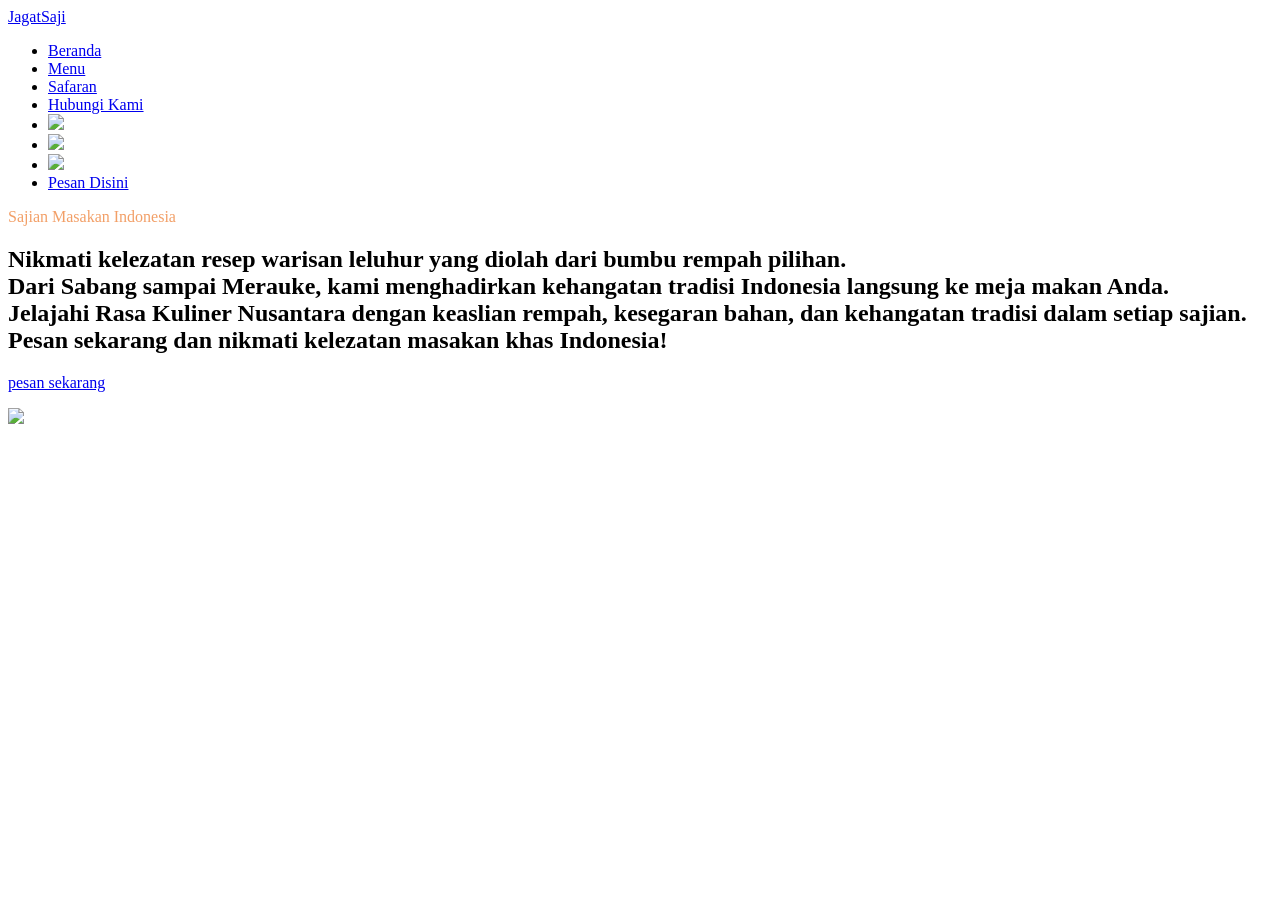
==== index.html @ 63491118 "Add initial HTML structure for Jagat Saji" ====
<!DOCTYPE html>
<html lang="en">
<head>
    <meta charset="UTF-8">
    <meta name="viewport" content="width=device-width, initial-scale=1.0">
    <title>Jagat Saji</title>
    <link rel="stylesheet" href="style.css">
</head>
<body>

    <nav>
        <div class="wrapper">
            <div class="logo">
                <a href="#JagatSaji">JagatSaji</a>
            </div>
            <div class="menu">
                <ul>
                    <li><a href="#home">Beranda</a></li>
                    <li><a href="#menu">Menu</a></li>
                    <li><a href="#offline">Safaran</a></li>
                    <li><a href="#partners" style="margin-right: 100px;">Hubungi Kami</a></li>
                    <li><img src="images/scr.png" style="width: 20px; height: auto; margin-right: 10px;"></li>
                    <li><img src="images/skun.png" style="width: 20px; height: auto; margin-right: 10px;"></li>
                    <li><img src="images/buy.png" style="width: 20px; height: auto; margin-right: 30px;"></li>
                    <li><a href="#" class="order">Pesan Disini</a></li>
                </ul>
            </div>
        </div>
    </nav>

    <div class="wrapper">
        <section id="home">
            <div class="kolom">
                <p style="color: rgba(237, 125, 49, 0.737);">Sajian Masakan Indonesia</p>
                <h2 class="deskripsi">Nikmati kelezatan resep warisan leluhur yang diolah dari bumbu rempah pilihan.<br>
                Dari Sabang sampai Merauke, kami menghadirkan kehangatan tradisi Indonesia langsung ke meja makan Anda.<br>
                Jelajahi Rasa Kuliner Nusantara dengan keaslian rempah, kesegaran bahan, dan kehangatan tradisi dalam setiap sajian.<br>
                Pesan sekarang dan nikmati kelezatan masakan khas Indonesia!</h2>
                <p></p>
                <p></p>
                <p><a href="#reservasi">pesan sekarang</a></p>
            </div>
            <img src="images/nusantara.avif" class="gambar">
        </section>
    </div>

</body>
</html>
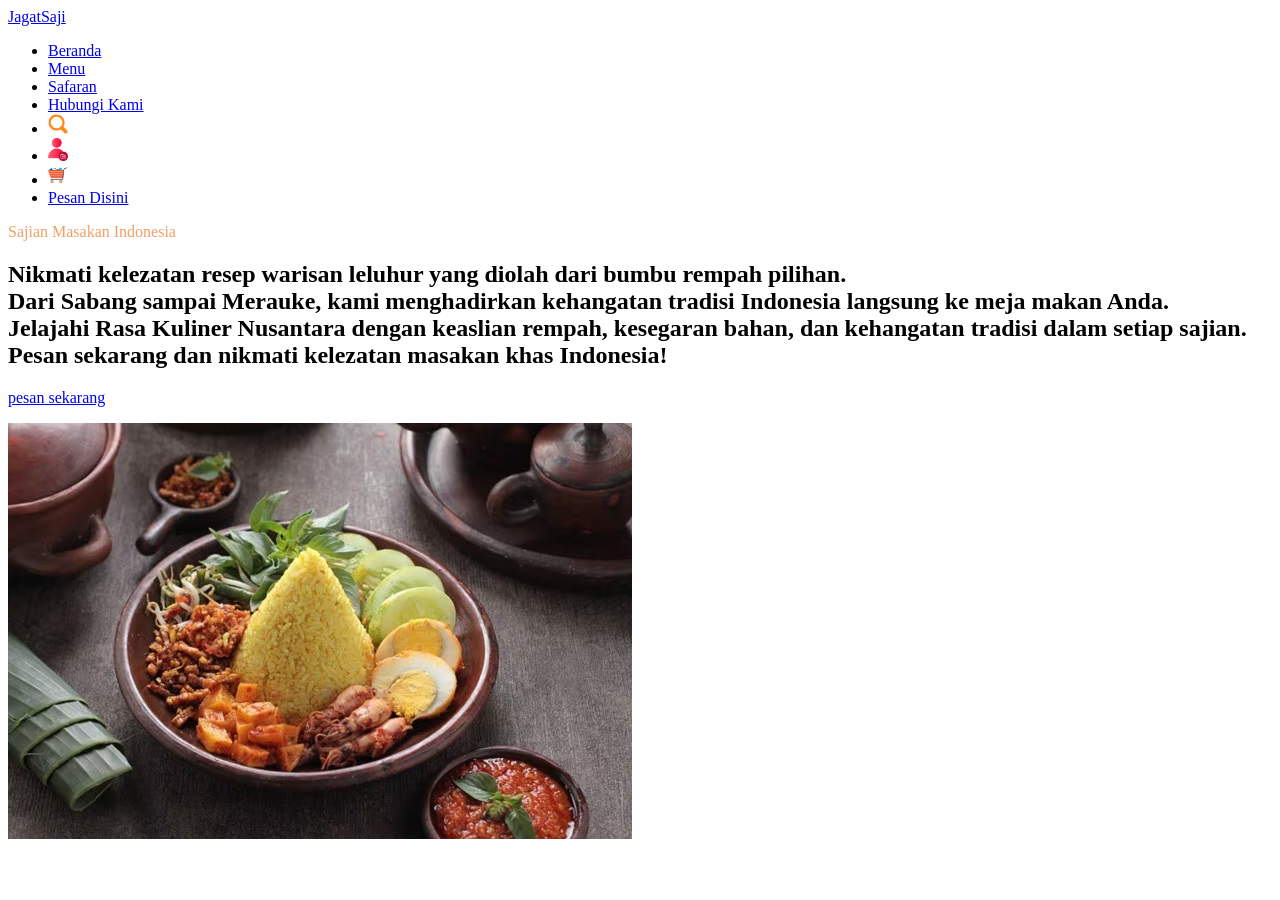
==== commit f617c677: "Update image sources in index.html" ====
--- a/index.html
+++ b/index.html
@@ -19,9 +19,9 @@
                     <li><a href="#menu">Menu</a></li>
                     <li><a href="#offline">Safaran</a></li>
                     <li><a href="#partners" style="margin-right: 100px;">Hubungi Kami</a></li>
-                    <li><img src="images/scr.png" style="width: 20px; height: auto; margin-right: 10px;"></li>
-                    <li><img src="images/skun.png" style="width: 20px; height: auto; margin-right: 10px;"></li>
-                    <li><img src="images/buy.png" style="width: 20px; height: auto; margin-right: 30px;"></li>
+                    <li><img src="scc.png" style="width: 20px; height: auto; margin-right: 10px;"></li>
+                    <li><img src="akun.png" style="width: 20px; height: auto; margin-right: 10px;"></li>
+                    <li><img src="buy.png" style="width: 20px; height: auto; margin-right: 30px;"></li>
                     <li><a href="#" class="order">Pesan Disini</a></li>
                 </ul>
             </div>
@@ -40,7 +40,7 @@
                 <p></p>
                 <p><a href="#reservasi">pesan sekarang</a></p>
             </div>
-            <img src="images/nusantara.avif" class="gambar">
+            <img src="nusantara.avif" class="gambar">
         </section>
     </div>
 
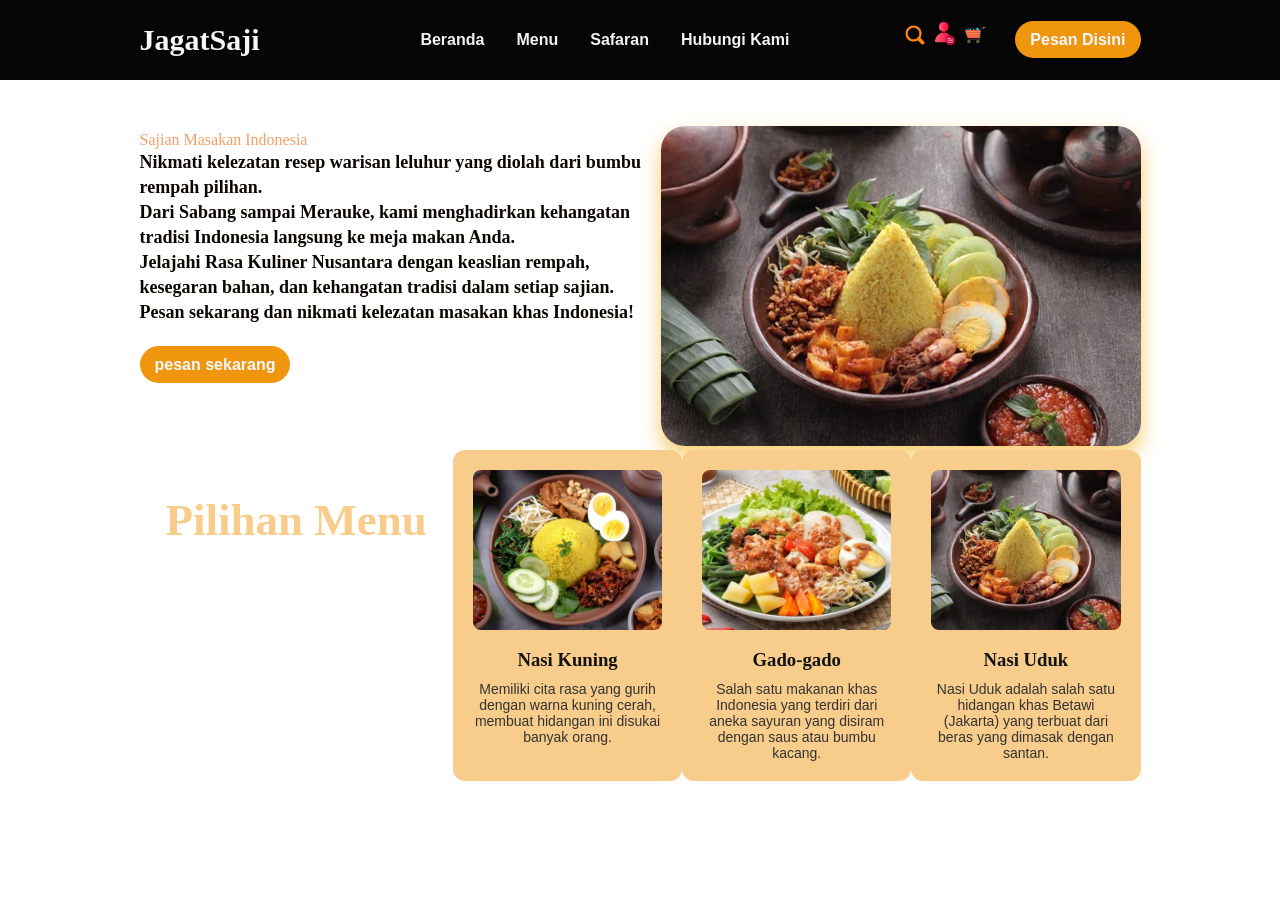
==== commit dde5af97: "Update stylesheet link and add menu section" ====
--- a/index.html
+++ b/index.html
@@ -4,7 +4,7 @@
     <meta charset="UTF-8">
     <meta name="viewport" content="width=device-width, initial-scale=1.0">
     <title>Jagat Saji</title>
-    <link rel="stylesheet" href="style.css">
+    <link rel="stylesheet" href="styles.css">
 </head>
 <body>
 
@@ -36,13 +36,36 @@
                 Dari Sabang sampai Merauke, kami menghadirkan kehangatan tradisi Indonesia langsung ke meja makan Anda.<br>
                 Jelajahi Rasa Kuliner Nusantara dengan keaslian rempah, kesegaran bahan, dan kehangatan tradisi dalam setiap sajian.<br>
                 Pesan sekarang dan nikmati kelezatan masakan khas Indonesia!</h2>
-                <p></p>
-                <p></p>
-                <p><a href="#reservasi">pesan sekarang</a></p>
+                <p><a href="#reservasi" class="reservasi">pesan sekarang</a></p>
             </div>
             <img src="nusantara.avif" class="gambar">
         </section>
     </div>
 
+    <div class="wrapper">
+        <section id="menu">
+            <h2 align="center" style="color: #f8cc8a; margin-top: 40px; margin-bottom: 30px;">Pilihan Menu</h2>
+            
+            <div style="display: flex; justify-content: space-between;">
+                <div style="background-color: #f8cc8a; border-radius: 12px; padding: 20px; width: 30%; text-align: center;">
+                    <img src="nusantara.jpg" style="width: 100%; height: 160px; object-fit: cover; border-radius: 8px;">
+                    <h3 style="font-family: 'Times New Roman', serif; margin: 15px 0 10px 0; color: #121212;">Nasi Kuning</h3>
+                    <p style="font-family: Arial, sans-serif; font-size: 14px; color: #333;">Memiliki cita rasa yang gurih dengan warna kuning cerah, membuat hidangan ini disukai banyak orang.</p>
+                </div>
+
+                <div style="background-color: #f8cc8a; border-radius: 12px; padding: 20px; width: 30%; text-align: center;">
+                    <img src="gado-gado.jpg" style="width: 100%; height: 160px; object-fit: cover; border-radius: 8px;">
+                    <h3 style="font-family: 'Times New Roman', serif; margin: 15px 0 10px 0; color: #121212;">Gado-gado</h3>
+                    <p style="font-family: Arial, sans-serif; font-size: 14px; color: #333;">Salah satu makanan khas Indonesia yang terdiri dari aneka sayuran yang disiram dengan saus atau bumbu kacang.</p>
+                </div>
+                <div style="background-color: #f8cc8a; border-radius: 12px; padding: 20px; width: 30%; text-align: center;">
+                    <img src="nusantara.avif" style="width: 100%; height: 160px; object-fit: cover; border-radius: 8px;">
+                    <h3 style="font-family: 'Times New Roman', serif; margin: 15px 0 10px 0; color: #121212;">Nasi Uduk</h3>
+                    <p style="font-family: Arial, sans-serif; font-size: 14px; color: #333;">Nasi Uduk adalah salah satu hidangan khas Betawi (Jakarta) yang terbuat dari beras yang dimasak dengan santan.</p>
+                </div>
+            </div>
+        </section>
+    </div>
+
 </body>
 </html>
--- a/styles.css
+++ b/styles.css
@@ -0,0 +1,139 @@
+* {
+    text-decoration: none;
+    margin: 0px;
+    padding: 0px;
+}
+
+body {
+    margin: 0px;
+    padding: 0px;
+    font-family: 'Arial';
+}
+
+.wrapper {
+    width: 1001px;
+    margin: auto;
+    position: relative;
+}
+
+.logo a {
+    font-size: 30px;
+    font-family: 'Cambria', Cochin, Georgia, Times, 'Times New Roman', serif;
+    font-weight: 800;
+    color: #f8f6f5;
+    float: left;
+}
+
+.menu {
+    float: right;
+}
+
+nav {
+    width: 100%;
+    margin: auto;
+    display: flex;
+    line-height: 80px;
+    position: sticky;
+    position: -webkit-sticky;
+    top: 0px;
+    background-color: rgb(5, 5, 5);
+    z-index: 1;
+}
+
+nav ul {
+    list-style-type: none;
+    margin: 0;
+    padding: 0;
+    overflow: hidden;
+}
+
+nav ul li {
+    float: left;
+}
+
+nav ul li a {
+    color: rgb(244, 242, 242);
+    font-weight: bold;
+    text-align: center;
+    padding: 0px 16px 0px 16px;
+    text-decoration: none;
+}
+
+nav ul li a:hover {
+    text-decoration: underline;
+}
+
+a.order {
+    background: #f0960e;
+    border-radius: 20px;
+    margin-top: 20px;
+    padding: 10px 15px 10px 15px;
+    color: aliceblue;
+    cursor: pointer;
+    font-weight: bold;
+}
+
+section {
+    margin: 0px;
+    display: flex;
+    margin-bottom: 0px;
+    margin-top: 0px;
+}
+
+.kolom {
+    text-align: left;
+    margin-top: 50px;
+    margin-bottom: 0px;
+    color: #121212;
+}
+
+.kolom .deskripsi {
+    font-size: 18px;
+    font-family: 'Times New Roman', Times, serif;
+    color: #0b0700;
+    line-height: 25px;
+    justify-content: first baseline;
+}
+
+.kolom p {
+    font-family: 'comic ms sans';
+    color: #0f0900;
+    line-height: 20px;
+}
+
+h2 {
+    font-family: 'comic ms sans';
+    font-weight: 700;
+    font-size: 45px;
+    margin-bottom: 30px;
+    color: #f8cc8a;
+    width: 100%;
+    line-height: 60px;
+}
+
+.gambar {
+    margin-top: 50px;
+    width: 480px;
+    height: auto;
+    float: right;
+    border-radius: 24px;
+    object-fit: cover;
+    box-shadow: 0 10px 20px rgba(246, 182, 44, 0.7);
+    transition: transform 0.3s ease;
+    flex: 1;
+    display: flex;
+    justify-content: center;
+    transform: translateY(-4px);
+    gap: 40px;
+}
+
+a.reservasi {
+    background: #f0960e;
+    border-radius: 20px;
+    margin-top: 20px;
+    padding: 10px 15px 10px 15px;
+    color: aliceblue;
+    cursor: pointer;
+    font-weight: bold;
+    font-family: Verdana, Geneva, Tahoma, sans-serif;
+  }
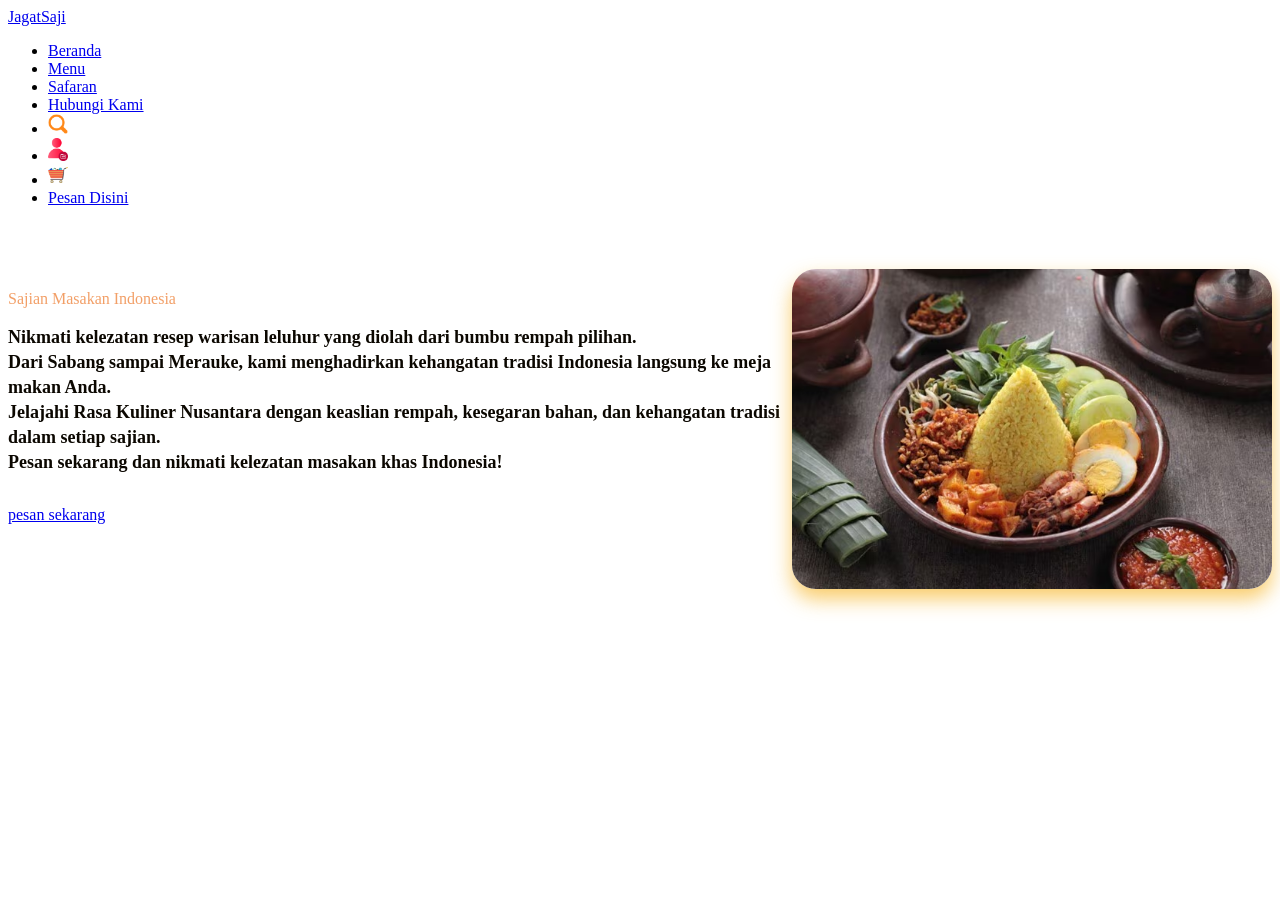
==== commit 9891c89b: "Fix stylesheet link and clean up HTML structure Updated stylesheet link and removed menu section." ====
--- a/index.html
+++ b/index.html
@@ -4,11 +4,13 @@
     <meta charset="UTF-8">
     <meta name="viewport" content="width=device-width, initial-scale=1.0">
     <title>Jagat Saji</title>
-    <link rel="stylesheet" href="styles.css">
+    <link rel="stylesheet" href="style.css">
 </head>
 <body>
 
+
     <nav>
+    
         <div class="wrapper">
             <div class="logo">
                 <a href="#JagatSaji">JagatSaji</a>
@@ -28,6 +30,7 @@
         </div>
     </nav>
 
+
     <div class="wrapper">
         <section id="home">
             <div class="kolom">
@@ -36,36 +39,13 @@
                 Dari Sabang sampai Merauke, kami menghadirkan kehangatan tradisi Indonesia langsung ke meja makan Anda.<br>
                 Jelajahi Rasa Kuliner Nusantara dengan keaslian rempah, kesegaran bahan, dan kehangatan tradisi dalam setiap sajian.<br>
                 Pesan sekarang dan nikmati kelezatan masakan khas Indonesia!</h2>
-                <p><a href="#reservasi" class="reservasi">pesan sekarang</a></p>
+                <p></p>
+                <p></p>
+                <p><a href="#reservasi">pesan sekarang</a></p>
             </div>
             <img src="nusantara.avif" class="gambar">
         </section>
     </div>
 
-    <div class="wrapper">
-        <section id="menu">
-            <h2 align="center" style="color: #f8cc8a; margin-top: 40px; margin-bottom: 30px;">Pilihan Menu</h2>
-            
-            <div style="display: flex; justify-content: space-between;">
-                <div style="background-color: #f8cc8a; border-radius: 12px; padding: 20px; width: 30%; text-align: center;">
-                    <img src="nusantara.jpg" style="width: 100%; height: 160px; object-fit: cover; border-radius: 8px;">
-                    <h3 style="font-family: 'Times New Roman', serif; margin: 15px 0 10px 0; color: #121212;">Nasi Kuning</h3>
-                    <p style="font-family: Arial, sans-serif; font-size: 14px; color: #333;">Memiliki cita rasa yang gurih dengan warna kuning cerah, membuat hidangan ini disukai banyak orang.</p>
-                </div>
-
-                <div style="background-color: #f8cc8a; border-radius: 12px; padding: 20px; width: 30%; text-align: center;">
-                    <img src="gado-gado.jpg" style="width: 100%; height: 160px; object-fit: cover; border-radius: 8px;">
-                    <h3 style="font-family: 'Times New Roman', serif; margin: 15px 0 10px 0; color: #121212;">Gado-gado</h3>
-                    <p style="font-family: Arial, sans-serif; font-size: 14px; color: #333;">Salah satu makanan khas Indonesia yang terdiri dari aneka sayuran yang disiram dengan saus atau bumbu kacang.</p>
-                </div>
-                <div style="background-color: #f8cc8a; border-radius: 12px; padding: 20px; width: 30%; text-align: center;">
-                    <img src="nusantara.avif" style="width: 100%; height: 160px; object-fit: cover; border-radius: 8px;">
-                    <h3 style="font-family: 'Times New Roman', serif; margin: 15px 0 10px 0; color: #121212;">Nasi Uduk</h3>
-                    <p style="font-family: Arial, sans-serif; font-size: 14px; color: #333;">Nasi Uduk adalah salah satu hidangan khas Betawi (Jakarta) yang terbuat dari beras yang dimasak dengan santan.</p>
-                </div>
-            </div>
-        </section>
-    </div>
-
 </body>
 </html>
--- a/style.css
+++ b/style.css
@@ -0,0 +1,64 @@
+section {
+    margin: 0px;
+    display: flex;
+    margin-bottom: 0px;
+    margin-top: 0px;
+}
+
+.kolom {
+    text-align: left;
+    margin-top: 50px;
+    margin-bottom: 0px;
+    color: #121212;
+}
+
+.kolom .deskripsi {
+    font-size: 18px;
+    font-family: 'Times New Roman', Times, serif;
+    color: #0b0700;
+    line-height: 25px;
+    justify-content: first baseline;
+}
+
+.kolom p {
+    font-family: 'comic ms sans';
+    color: #0f0900;
+    line-height: 20px;
+}
+
+h2 {
+    font-family: 'comic ms sans';
+    font-weight: 700;
+    font-size: 45px;
+    margin-bottom: 30px;
+    color: #f8cc8a;
+    width: 100%;
+    line-height: 60px;
+}
+
+.gambar {
+    margin-top: 50px;
+    width: 480px;
+    height: auto;
+    float: right;
+    border-radius: 24px;
+    object-fit: cover;
+    box-shadow: 0 10px 20px rgba(246, 182, 44, 0.7);
+    transition: transform 0.3s ease;
+    flex: 1;
+    display: flex;
+    justify-content: center;
+    transform: translateY(-4px);
+    gap: 40px;
+}
+
+a.reservasi {
+    background: #f0960e;
+    border-radius: 20px;
+    margin-top: 20px;
+    padding: 10px 15px 10px 15px;
+    color: aliceblue;
+    cursor: pointer;
+    font-weight: bold;
+    font-family: Verdana, Geneva, Tahoma, sans-serif;
+}
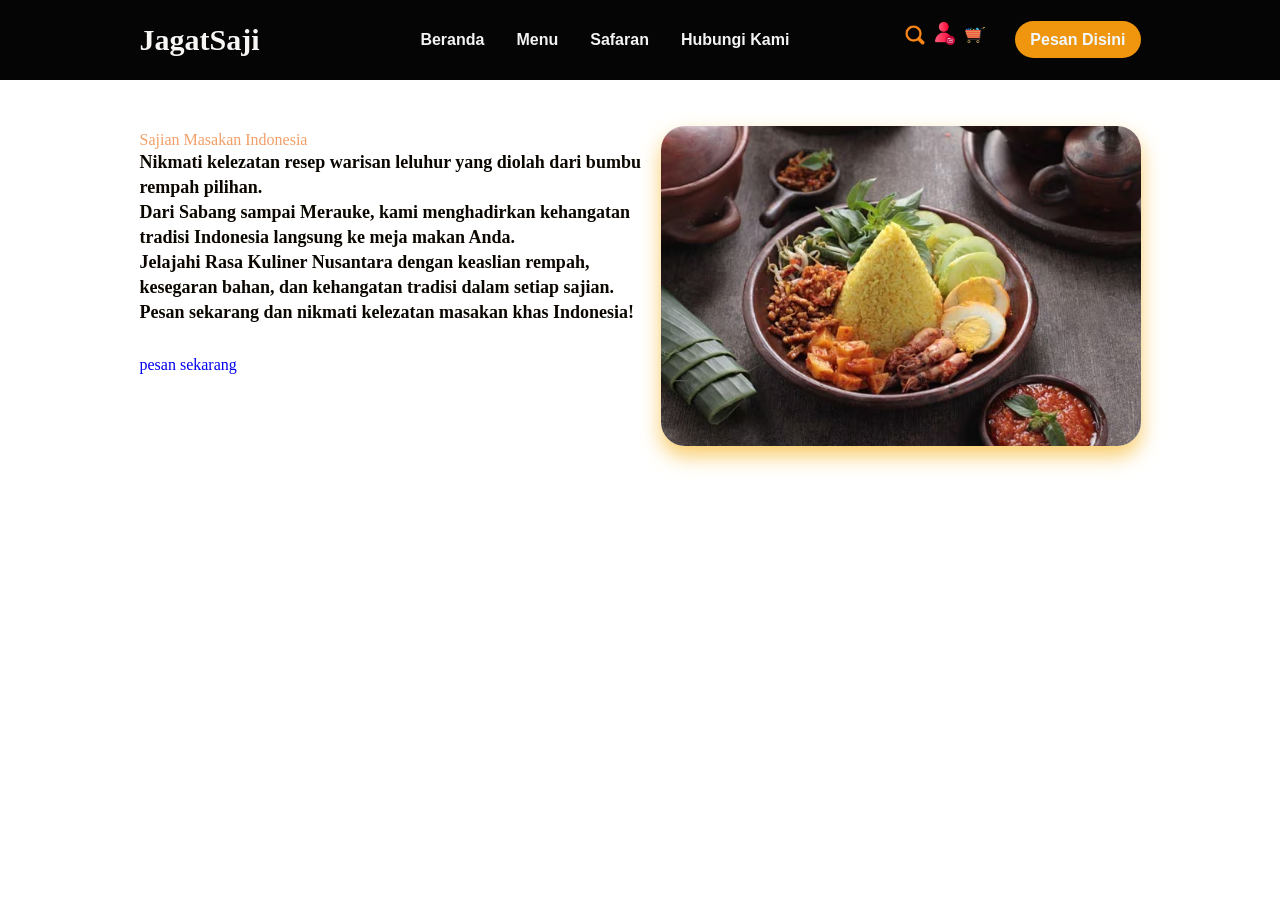
==== commit 46c201f1: "Rename stylesheet link from style.css to styles.css" ====
--- a/index.html
+++ b/index.html
@@ -4,7 +4,7 @@
     <meta charset="UTF-8">
     <meta name="viewport" content="width=device-width, initial-scale=1.0">
     <title>Jagat Saji</title>
-    <link rel="stylesheet" href="style.css">
+    <link rel="stylesheet" href="styles.css">
 </head>
 <body>
 
--- a/styles.css
+++ b/styles.css
@@ -0,0 +1,139 @@
+* {
+    text-decoration: none;
+    margin: 0px;
+    padding: 0px;
+}
+
+body {
+    margin: 0px;
+    padding: 0px;
+    font-family: 'Arial';
+}
+
+.wrapper {
+    width: 1001px;
+    margin: auto;
+    position: relative;
+}
+
+.logo a {
+    font-size: 30px;
+    font-family: 'Cambria', Cochin, Georgia, Times, 'Times New Roman', serif;
+    font-weight: 800;
+    color: #f8f6f5;
+    float: left;
+}
+
+.menu {
+    float: right;
+}
+
+nav {
+    width: 100%;
+    margin: auto;
+    display: flex;
+    line-height: 80px;
+    position: sticky;
+    position: -webkit-sticky;
+    top: 0px;
+    background-color: rgb(5, 5, 5);
+    z-index: 1;
+}
+
+nav ul {
+    list-style-type: none;
+    margin: 0;
+    padding: 0;
+    overflow: hidden;
+}
+
+nav ul li {
+    float: left;
+}
+
+nav ul li a {
+    color: rgb(244, 242, 242);
+    font-weight: bold;
+    text-align: center;
+    padding: 0px 16px 0px 16px;
+    text-decoration: none;
+}
+
+nav ul li a:hover {
+    text-decoration: underline;
+}
+
+a.order {
+    background: #f0960e;
+    border-radius: 20px;
+    margin-top: 20px;
+    padding: 10px 15px 10px 15px;
+    color: aliceblue;
+    cursor: pointer;
+    font-weight: bold;
+}
+
+section {
+    margin: 0px;
+    display: flex;
+    margin-bottom: 0px;
+    margin-top: 0px;
+}
+
+.kolom {
+    text-align: left;
+    margin-top: 50px;
+    margin-bottom: 0px;
+    color: #121212;
+}
+
+.kolom .deskripsi {
+    font-size: 18px;
+    font-family: 'Times New Roman', Times, serif;
+    color: #0b0700;
+    line-height: 25px;
+    justify-content: first baseline;
+}
+
+.kolom p {
+    font-family: 'comic ms sans';
+    color: #0f0900;
+    line-height: 20px;
+}
+
+h2 {
+    font-family: 'comic ms sans';
+    font-weight: 700;
+    font-size: 45px;
+    margin-bottom: 30px;
+    color: #f8cc8a;
+    width: 100%;
+    line-height: 60px;
+}
+
+.gambar {
+    margin-top: 50px;
+    width: 480px;
+    height: auto;
+    float: right;
+    border-radius: 24px;
+    object-fit: cover;
+    box-shadow: 0 10px 20px rgba(246, 182, 44, 0.7);
+    transition: transform 0.3s ease;
+    flex: 1;
+    display: flex;
+    justify-content: center;
+    transform: translateY(-4px);
+    gap: 40px;
+}
+
+a.reservasi {
+    background: #f0960e;
+    border-radius: 20px;
+    margin-top: 20px;
+    padding: 10px 15px 10px 15px;
+    color: aliceblue;
+    cursor: pointer;
+    font-weight: bold;
+    font-family: Verdana, Geneva, Tahoma, sans-serif;
+  }
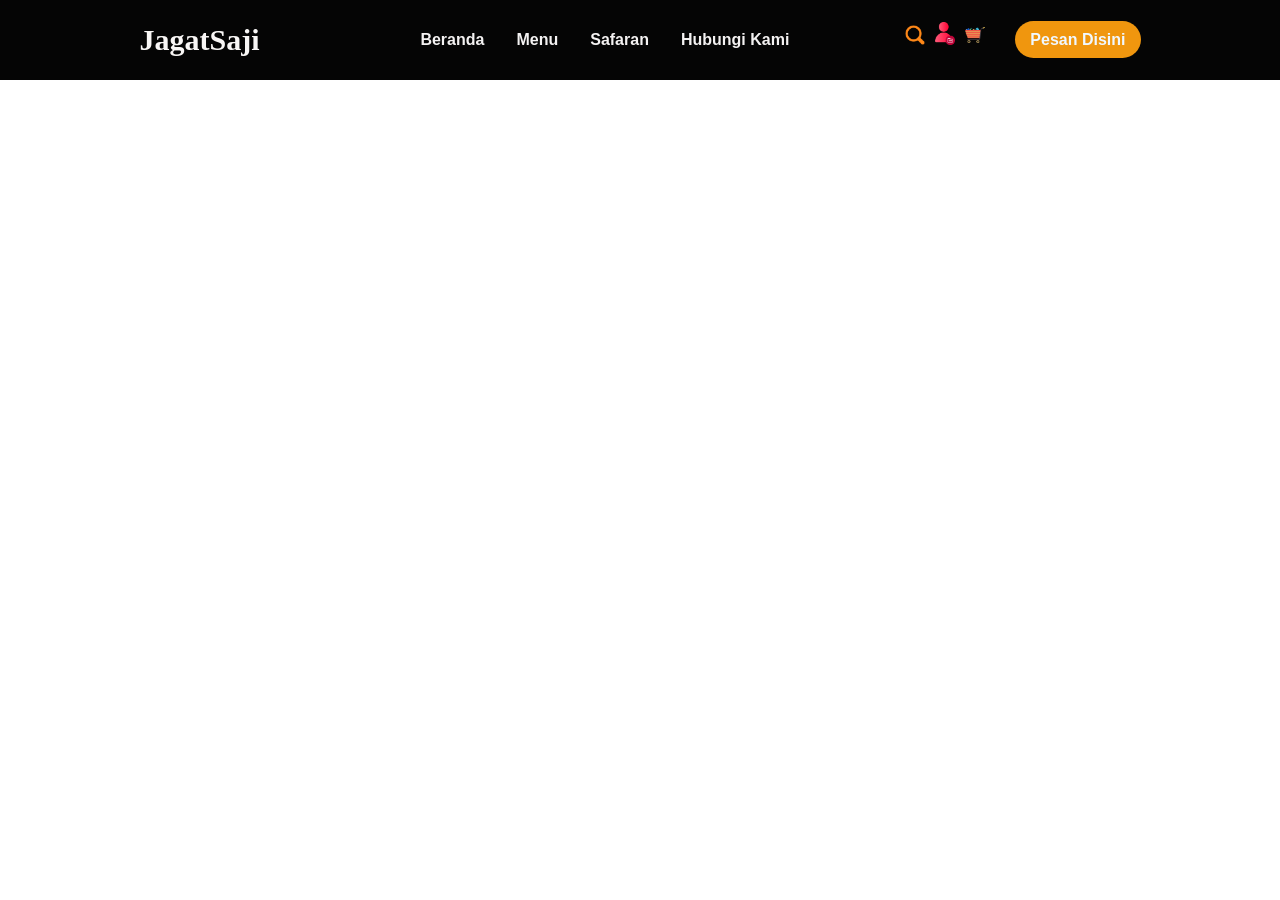
==== commit 2d176ab4: "Delete home section from index.html Removed Indonesian culinary section from the homepage." ====
--- a/index.html
+++ b/index.html
@@ -29,23 +29,3 @@
             </div>
         </div>
     </nav>
-
-
-    <div class="wrapper">
-        <section id="home">
-            <div class="kolom">
-                <p style="color: rgba(237, 125, 49, 0.737);">Sajian Masakan Indonesia</p>
-                <h2 class="deskripsi">Nikmati kelezatan resep warisan leluhur yang diolah dari bumbu rempah pilihan.<br>
-                Dari Sabang sampai Merauke, kami menghadirkan kehangatan tradisi Indonesia langsung ke meja makan Anda.<br>
-                Jelajahi Rasa Kuliner Nusantara dengan keaslian rempah, kesegaran bahan, dan kehangatan tradisi dalam setiap sajian.<br>
-                Pesan sekarang dan nikmati kelezatan masakan khas Indonesia!</h2>
-                <p></p>
-                <p></p>
-                <p><a href="#reservasi">pesan sekarang</a></p>
-            </div>
-            <img src="nusantara.avif" class="gambar">
-        </section>
-    </div>
-
-</body>
-</html>
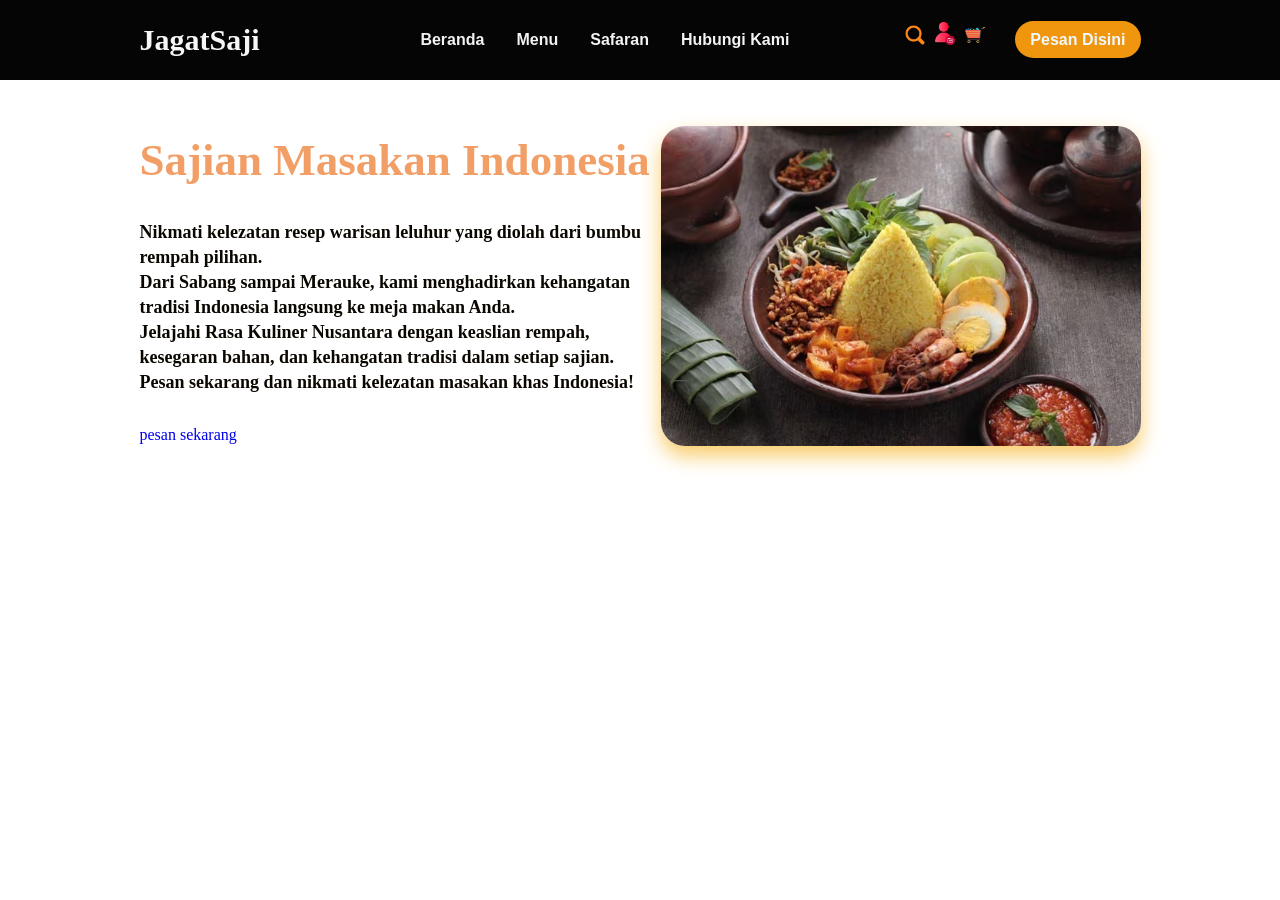
==== commit 79197bb5: "Update index.html" ====
--- a/index.html
+++ b/index.html
@@ -28,4 +28,20 @@
                 </ul>
             </div>
         </div>
-    </nav>
+    </nav> 
+
+    <div class="wrapper">
+        <section id="home">
+            <div class="kolom">
+                <h2 style="color: rgba(237, 125, 49, 0.737);">Sajian Masakan Indonesia</h2>
+                <h2 class="deskripsi">Nikmati kelezatan resep warisan leluhur yang diolah dari bumbu rempah pilihan.<br>
+                Dari Sabang sampai Merauke, kami menghadirkan kehangatan tradisi Indonesia langsung ke meja makan Anda.<br>
+                Jelajahi Rasa Kuliner Nusantara dengan keaslian rempah, kesegaran bahan, dan kehangatan tradisi dalam setiap sajian.<br>
+                Pesan sekarang dan nikmati kelezatan masakan khas Indonesia!</h2>
+                <p></p>
+                <p></p>
+                <p><a href="#reservasi">pesan sekarang</a></p>
+            </div>
+            <img src="nusantara.avif" class="gambar">
+        </section>
+    </div>
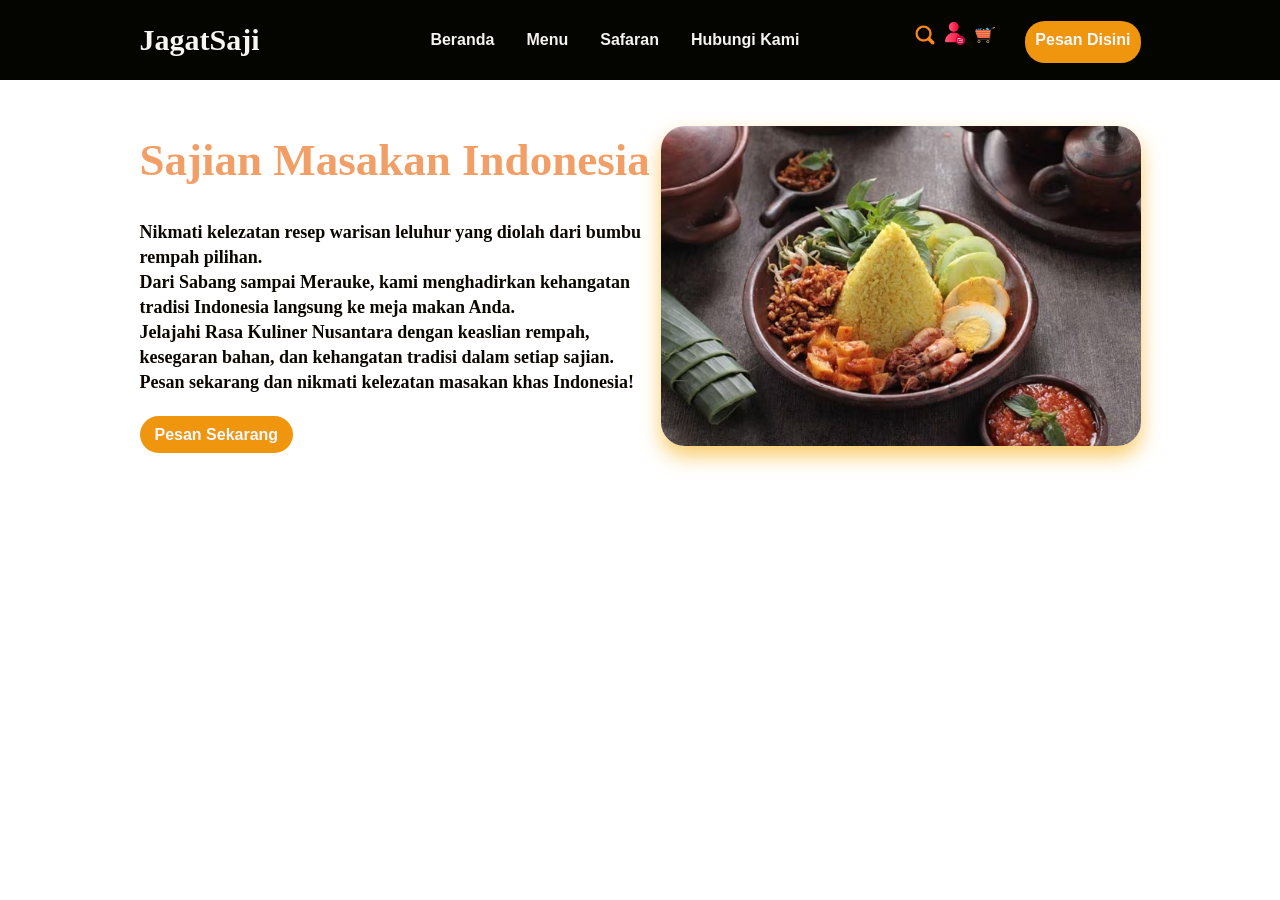
==== commit 1b82f93a: "Update reservation link text and class" ====
--- a/index.html
+++ b/index.html
@@ -40,7 +40,8 @@
                 Pesan sekarang dan nikmati kelezatan masakan khas Indonesia!</h2>
                 <p></p>
                 <p></p>
-                <p><a href="#reservasi">pesan sekarang</a></p>
+                <p>   <a href="#reservasi" class="reservasi">Pesan Sekarang</a>
+                </p>
             </div>
             <img src="nusantara.avif" class="gambar">
         </section>
--- a/styles.css
+++ b/styles.css
@@ -18,7 +18,7 @@
 
 .logo a {
     font-size: 30px;
-    font-family: 'Cambria', Cochin, Georgia, Times, 'Times New Roman', serif;
+    font-family: Cambria, Cochin, Georgia, Times, serif;
     font-weight: 800;
     color: #f8f6f5;
     float: left;
@@ -36,7 +36,7 @@
     position: sticky;
     position: -webkit-sticky;
     top: 0px;
-    background-color: rgb(5, 5, 5);
+    background-color: rgb(5, 5, 0);
     z-index: 1;
 }
 
@@ -67,11 +67,12 @@
     background: #f0960e;
     border-radius: 20px;
     margin-top: 20px;
-    padding: 10px 15px 10px 15px;
+    padding: 10px 10px 15px;
     color: aliceblue;
     cursor: pointer;
     font-weight: bold;
 }
+
 
 section {
     margin: 0px;
@@ -136,4 +137,4 @@
     cursor: pointer;
     font-weight: bold;
     font-family: Verdana, Geneva, Tahoma, sans-serif;
-  }
+}
